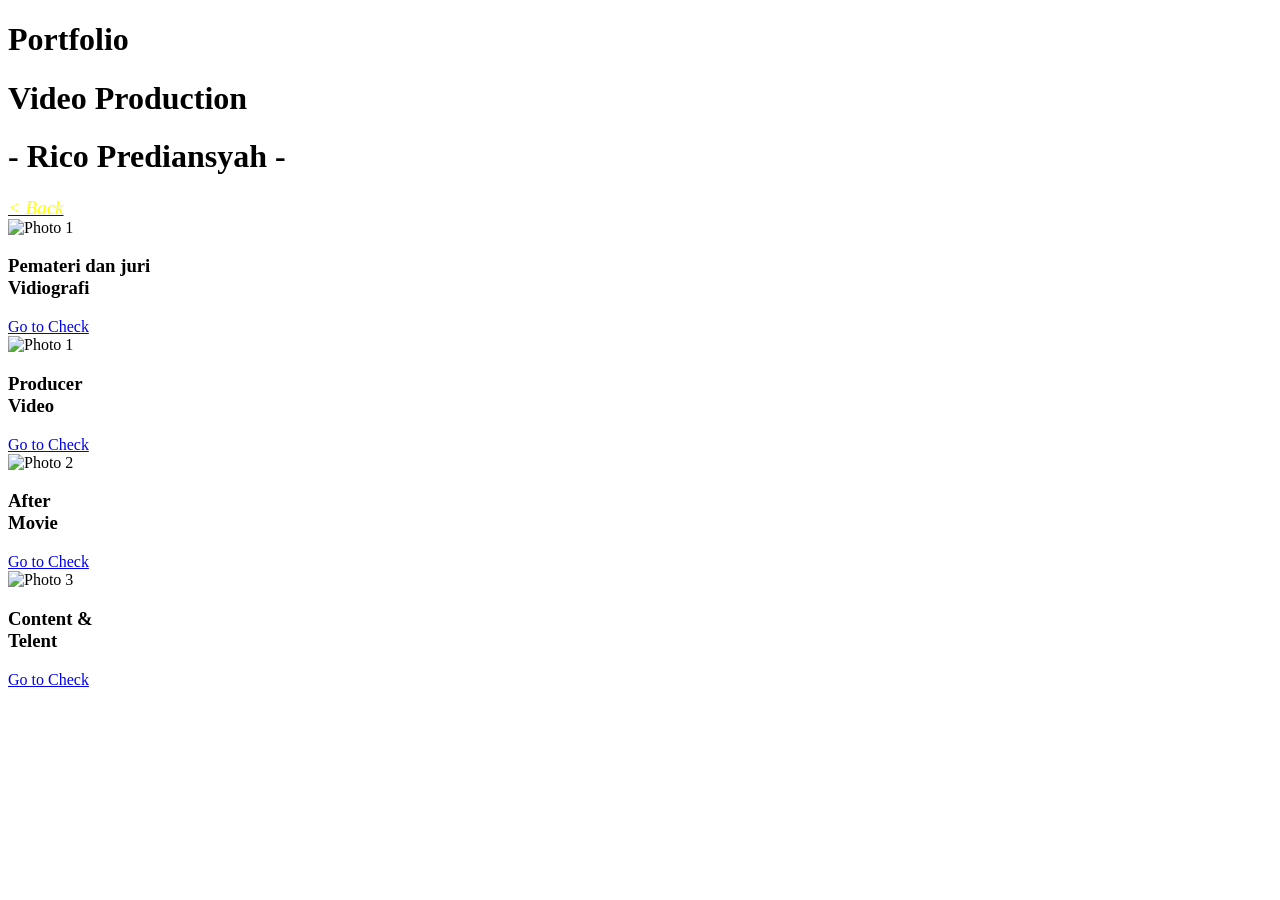
==== Desain.html @ 2629902c "Update Desain.html" ====
<!DOCTYPE html>
<html lang="en">

<head>
  <meta charset="UTF-8">
  <meta http-equiv="X-UA-Compatible" content="IE=edge">
  <meta name="viewport" content="width=device-width, initial-scale=1.0">
  <title>Fortopolio Vidio Producer</title>
  <link rel="stylesheet" href="assets/CSS/StyleEE.css">
</head>

<body>
  <div class="container">
    <h1 class="title">Portfolio</h1>
    <h1 class="title">Video Production</h1>
    <h1 class="title2">- Rico Prediansyah -</h1>
    <a href="index.html"> <i style="color: yellow; font-size: 19px;"> < Back </i></a>
  </div>
  <div class="card-container">

    <div class="card">
      <img src="assets/IMAGE/pemateri-vidio.png" alt="Photo 1">
      <div class="card-content">
        <h3>Pemateri dan juri<br>Vidiografi</h3>
      </div>
      <a class="card-link" href="https://drive.google.com/drive/folders/18Fr79cmEOdHRMQBTQQO9sAF-ufqe2H5t?usp=drive_link" target="_blank">Go to Check</a>
    </div>

    <div class="card">
      <img src="assets/IMAGE/producer-vidio.png" alt="Photo 1">
      <div class="card-content">
        <h3>Producer<br>Video</h3>
      </div>
      <a class="card-link" href="Video-editor-producer.html" target="_blank">Go to Check</a>
    </div>

    <div class="card">
      <img src="assets/IMAGE/afterrr.png" alt="Photo 2">
      <div class="card-content">
        <h3>After<br>Movie</h3>
      </div>
      <a class="card-link" href="Video-editor-AfterMovie.html" target="_blank">Go to Check</a>
    </div>

    <div class="card">
      <img src="assets/IMAGE/telent-vidio.png" alt="Photo 3">
      <div class="card-content">
        <h3>Content &<br>Telent</h3>
      </div>
      <a class="card-link" href="Video-editor-Telent.html" target="_blank">Go to Check</a>
    </div>



</html>
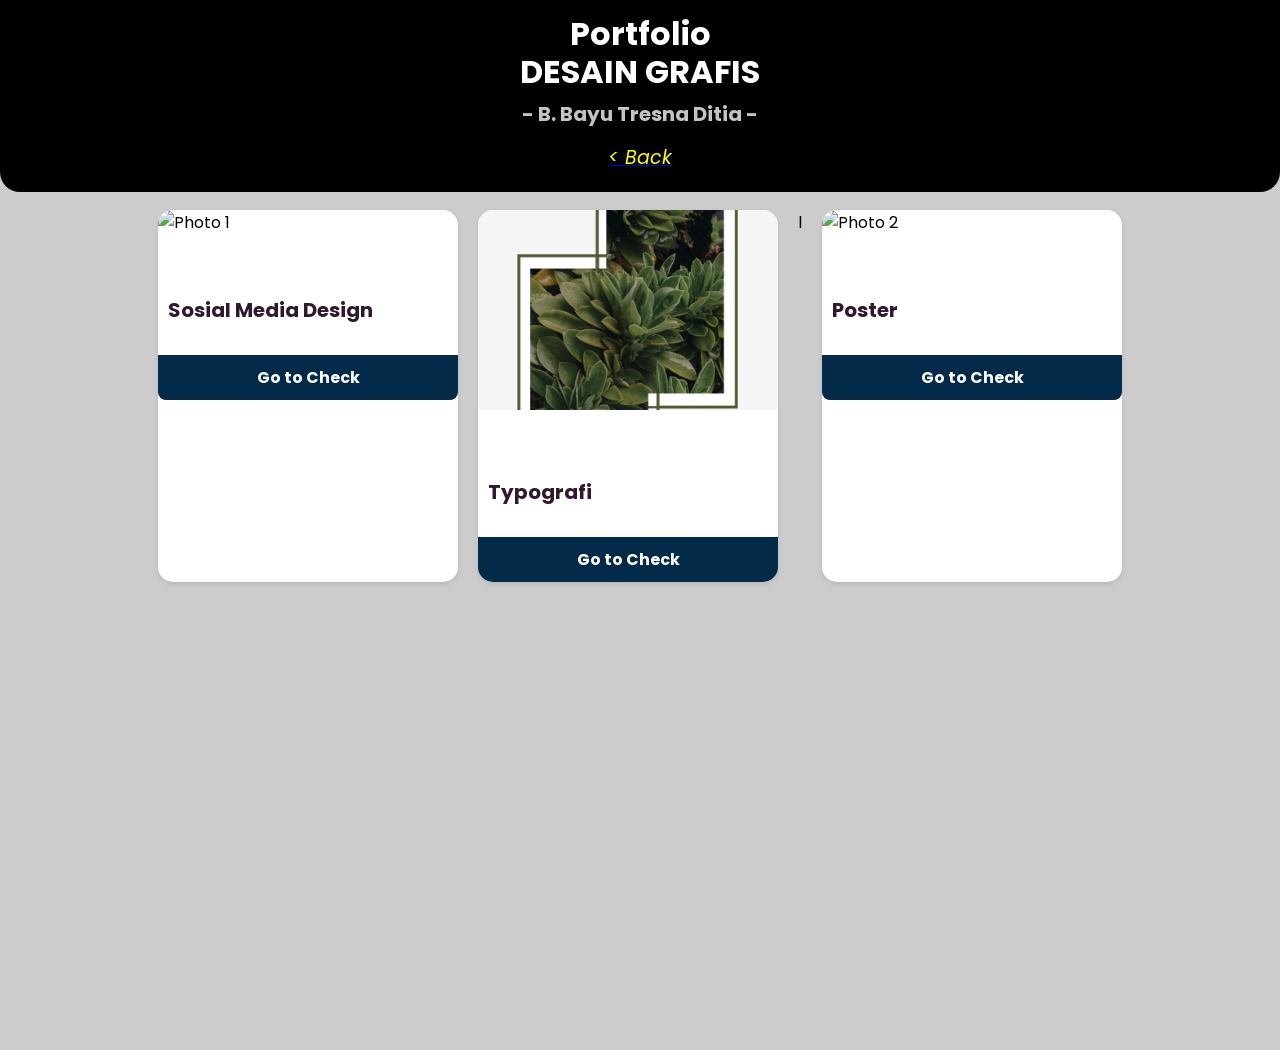
==== commit 5ad15429: "new-commit" ====
--- a/Desain.html
+++ b/Desain.html
@@ -12,8 +12,8 @@
 <body>
   <div class="container">
     <h1 class="title">Portfolio</h1>
-    <h1 class="title">Video Production</h1>
-    <h1 class="title2">- Rico Prediansyah -</h1>
+    <h1 class="title">DESAIN GRAFIS</h1>
+    <h1 class="title2">- B. Bayu Tresna Ditia -</h1>
     <a href="index.html"> <i style="color: yellow; font-size: 19px;"> < Back </i></a>
   </div>
   <div class="card-container">
@@ -21,35 +21,26 @@
     <div class="card">
       <img src="assets/IMAGE/pemateri-vidio.png" alt="Photo 1">
       <div class="card-content">
-        <h3>Pemateri dan juri<br>Vidiografi</h3>
+        <h3> <br>Sosial Media Design</h3>
       </div>
       <a class="card-link" href="https://drive.google.com/drive/folders/18Fr79cmEOdHRMQBTQQO9sAF-ufqe2H5t?usp=drive_link" target="_blank">Go to Check</a>
     </div>
 
     <div class="card">
-      <img src="assets/IMAGE/producer-vidio.png" alt="Photo 1">
+      <img src="assets/IMAGE/Typografi.jpg" alt="Photo 1">
       <div class="card-content">
-        <h3>Producer<br>Video</h3>
+        <h3> <br>Typografi</h3>
       </div>
-      <a class="card-link" href="Video-editor-producer.html" target="_blank">Go to Check</a>
+      <a class="card-link" href="https://pin.it/6Uj2UOg99" target="_blank">Go to Check</a>
     </div>
-
+l
     <div class="card">
       <img src="assets/IMAGE/afterrr.png" alt="Photo 2">
       <div class="card-content">
-        <h3>After<br>Movie</h3>
+        <h3><br>Poster</h3>
       </div>
       <a class="card-link" href="Video-editor-AfterMovie.html" target="_blank">Go to Check</a>
     </div>
 
-    <div class="card">
-      <img src="assets/IMAGE/telent-vidio.png" alt="Photo 3">
-      <div class="card-content">
-        <h3>Content &<br>Telent</h3>
-      </div>
-      <a class="card-link" href="Video-editor-Telent.html" target="_blank">Go to Check</a>
-    </div>
-
-
-
-</html>
+ 
+ 
--- a/assets/CSS/StyleEE.css
+++ b/assets/CSS/StyleEE.css
@@ -0,0 +1,83 @@
+@import url('https://fonts.googleapis.com/css2?family=Poppins&display=swap');
+
+body {
+  margin: 0;
+  padding: 0;
+  font-family: 'Poppins', sans-serif;
+  background-color: #cccccc;
+  min-height: 100vh;
+}
+
+.container {
+  text-align: center;
+  position: fixed;
+  top: 0;
+  left: 0;
+  right: 0;
+  background-color: #000000;
+  padding: 20px;
+  border-bottom-right-radius: 20px;
+  border-bottom-left-radius: 20px;
+}
+
+.title {
+  color: #ffffff;
+  margin: -10px 0;
+}
+
+.title2 {
+  color: #c4c4c4;
+  font-size: 20px;
+  
+}
+
+.card-container {
+  display: flex;
+  flex-wrap: wrap;
+  justify-content: center;
+  gap: 20px; /* Reduced the gap between cards */
+  margin-top: 150px;
+  margin-bottom: 150px;
+  padding-top: 60px; /* Added padding to adjust for the fixed title */
+}
+
+.card {
+  width: 300px;
+  background-color: #ffffff;
+  border-radius: 15px;
+  overflow: hidden;
+  box-shadow: 0 2px 4px rgba(0, 0, 0, 0.1);
+}
+
+.card img {
+  width: 100%;
+  height: 200px;
+  object-fit: cover;
+}
+
+.card-content {
+  color: #2f192e;
+  padding: 10px; /* Reduced the padding inside the card content */
+}
+
+.card-content h3 {
+  font-size: 20px;
+  margin-top: 20px;
+  margin-bottom: 20px; /* Increased the margin at the bottom of the heading */
+}
+
+.card-content p {
+  margin: 0;
+}
+
+.card-link {
+  display: block;
+  text-align: center;
+  background-color: #042a49;
+  color: #fff;
+  padding: 10px;
+  text-decoration: none;
+  font-weight: bold;
+  border-bottom-left-radius: 8px;
+  border-bottom-right-radius: 8px;
+}
